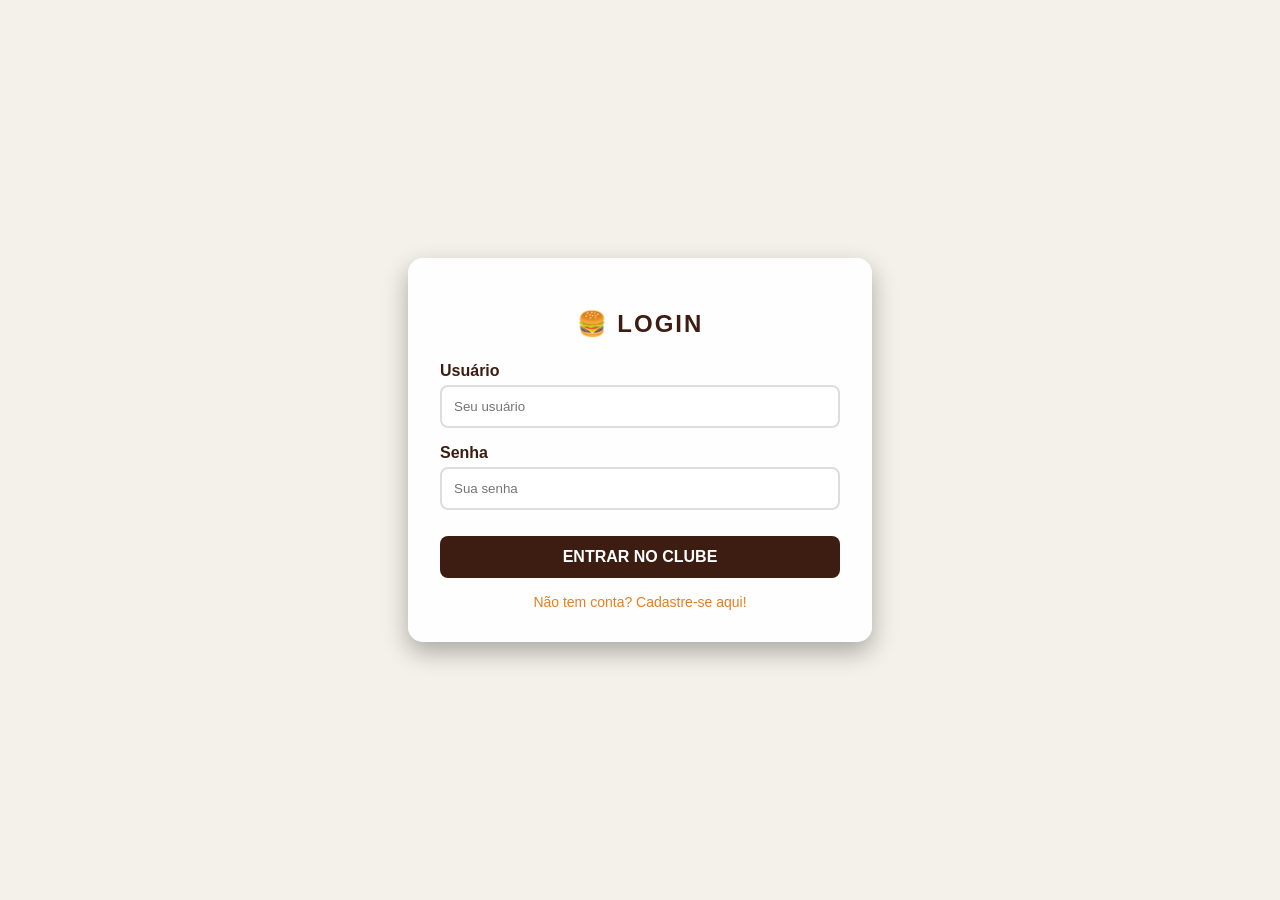
==== templates/cadastro_login.html @ 2a6f296b "continuamos o projetinho do devhamburguer fazendo a pagina de cadastro e login" ====
<!DOCTYPE html>
<html lang="pt-br">
<head>
    <meta charset="UTF-8">
    <meta name="viewport" content="width=device-width, initial-scale=1.0">
    <title>Burger Mania | Acesso</title>
    <style>
        :root {
            --primary-color: #e67e22; /* Laranja/Dourado Burger */
            --secondary-color: #3d1d11; /* Marrom Grill */
            --bg-color: #f4f1ea;
            --white: #ffffff;
        }

        body {
            font-family: 'Segoe UI', Tahoma, Geneva, Verdana, sans-serif;
            background-color: var(--bg-color);
            display: flex;
            justify-content: center;
            align-items: center;
            height: 100vh;
            margin: 0;
            background-image: url('https://images.unsplash.com/photo-1550547660-d9450f859349?ixlib=rb-1.2.1&auto=format&fit=crop&w=1920&q=80');
            background-size: cover;
            background-position: center;
        }

        .container {
            background-color: rgba(255, 255, 255, 0.95);
            padding: 2rem;
            border-radius: 15px;
            box-shadow: 0 10px 25px rgba(0,0,0,0.3);
            width: 100%;
            max-width: 400px;
            text-align: center;
        }

        h2 {
            color: var(--secondary-color);
            margin-bottom: 1.5rem;
            text-transform: uppercase;
            letter-spacing: 2px;
        }

        .form-group {
            margin-bottom: 1rem;
            text-align: left;
        }

        label {
            display: block;
            margin-bottom: 5px;
            color: var(--secondary-color);
            font-weight: bold;
        }

        input {
            width: 100%;
            padding: 12px;
            border: 2px solid #ddd;
            border-radius: 8px;
            box-sizing: border-box;
            transition: border-color 0.3s;
        }

        input:focus {
            border-color: var(--primary-color);
            outline: none;
        }

        button {
            width: 100%;
            padding: 12px;
            background-color: var(--secondary-color);
            color: white;
            border: none;
            border-radius: 8px;
            font-size: 16px;
            font-weight: bold;
            cursor: pointer;
            transition: background 0.3s;
            margin-top: 10px;
        }

        button:hover {
            background-color: var(--primary-color);
        }

        .toggle-link {
            margin-top: 1rem;
            display: block;
            color: var(--primary-color);
            text-decoration: none;
            font-size: 14px;
        }

        .toggle-link:hover {
            text-decoration: underline;
        }

        /* Lógica para alternar telas */
        #register-form { display: none; }
    </style>
</head>
<body>

<div class="container">
    <div id="login-form">
        <h2>🍔 Login</h2>
        <form action="#">
            <div class="form-group">
                <label>Usuário</label>
                <input type="text" placeholder="Seu usuário" required>
            </div>
            <div class="form-group">
                <label>Senha</label>
                <input type="password" placeholder="Sua senha" required>
            </div>
            <button type="submit">ENTRAR NO CLUBE</button>
        </form>
        <a href="#" class="toggle-link" onclick="toggleForm('register')">Não tem conta? Cadastre-se aqui!</a>
    </div>

    <div id="register-form">
        <h2>🔥 Cadastro</h2>
        <form action="#">
            <div class="form-group">
                <label>Nome Completo</label>
                <input type="text" placeholder="Como quer ser chamado?" required>
            </div>
            <div class="form-group">
                <label>Usuário</label>
                <input type="text" placeholder="Crie um usuário" required>
            </div>
            <div class="form-group">
                <label>Senha</label>
                <input type="password" placeholder="Crie uma senha forte" required>
            </div>
            <button type="submit">FINALIZAR CADASTRO</button>
        </form>
        <a href="#" class="toggle-link" onclick="toggleForm('login')">Já é de casa? Faça login!</a>
    </div>
</div>

<script>
    function toggleForm(type) {
        const loginForm = document.getElementById('login-form');
        const registerForm = document.getElementById('register-form');

        if (type === 'register') {
            loginForm.style.display = 'none';
            registerForm.style.display = 'block';
        } else {
            loginForm.style.display = 'block';
            registerForm.style.display = 'none';
        }
    }
</script>

</body>
</html>
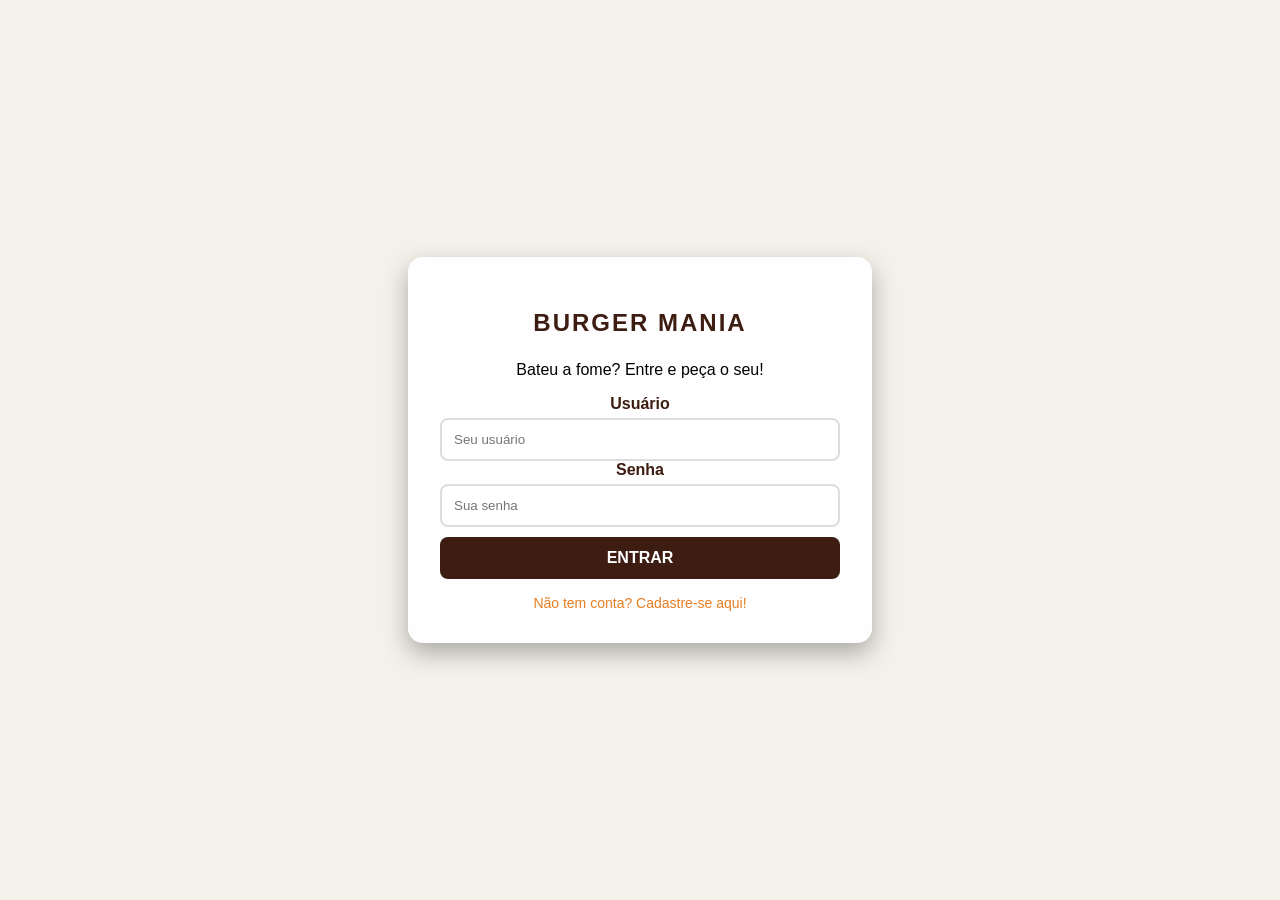
==== commit 985c9d58: "sextamos" ====
--- a/templates/cadastro_login.html
+++ b/templates/cadastro_login.html
@@ -4,10 +4,11 @@
     <meta charset="UTF-8">
     <meta name="viewport" content="width=device-width, initial-scale=1.0">
     <title>Burger Mania | Acesso</title>
+
     <style>
         :root {
-            --primary-color: #e67e22; /* Laranja/Dourado Burger */
-            --secondary-color: #3d1d11; /* Marrom Grill */
+            --primary-color: #e67e22;
+            --secondary-color: #3d1d11;
             --bg-color: #f4f1ea;
             --white: #ffffff;
         }
@@ -20,7 +21,7 @@
             align-items: center;
             height: 100vh;
             margin: 0;
-            background-image: url('https://images.unsplash.com/photo-1550547660-d9450f859349?ixlib=rb-1.2.1&auto=format&fit=crop&w=1920&q=80');
+            background-image: url('https://images.unsplash.com/photo-1550547660-d9450f859349?auto=format&fit=crop&w=1920&q=80');
             background-size: cover;
             background-position: center;
         }
@@ -98,52 +99,73 @@
             text-decoration: underline;
         }
 
-        /* Lógica para alternar telas */
-        #register-form { display: none; }
+        #register-form {
+            display: none;
+        }
     </style>
 </head>
+
 <body>
 
 <div class="container">
     <div id="login-form">
-        <h2>🍔 Login</h2>
-        <form action="#">
-            <div class="form-group">
+        <h2>Burger Mania</h2>
+        <p>Bateu a fome? Entre e peça o seu!</p>
+
+<link rel="stylesheet" href="{{ url_for('static', filename = '/css/cadastro_login.css') }}" />
+
+        <form method="post" action="/logar/usuario">
+            <div class="input-group">
                 <label>Usuário</label>
-                <input type="text" placeholder="Seu usuário" required>
+                <input type="text" name="usuario" placeholder="Seu usuário">
             </div>
-            <div class="form-group">
+
+            <div class="input-group">
                 <label>Senha</label>
-                <input type="password" placeholder="Sua senha" required>
+                <input type="password" name="senha" placeholder="Sua senha">
             </div>
-            <button type="submit">ENTRAR NO CLUBE</button>
+
+            <button type="submit">ENTRAR</button>
         </form>
-        <a href="#" class="toggle-link" onclick="toggleForm('register')">Não tem conta? Cadastre-se aqui!</a>
+
+        <a href="#" class="toggle-link" onclick="toggleForm(event, 'register')">
+            Não tem conta? Cadastre-se aqui!
+        </a>
     </div>
 
-    <div id="register-form">
-        <h2>🔥 Cadastro</h2>
-        <form action="#">
-            <div class="form-group">
+    <div id="register-form" class="hidden">
+        <h2>Criar Conta</h2>
+        <p>Faça parte do nosso clube do hambúrguer!</p>
+
+        <form method="post" action="/cadastrar_usuario">
+            <div class="input-group">
                 <label>Nome Completo</label>
-                <input type="text" placeholder="Como quer ser chamado?" required>
+                <input type="text" name="nome" placeholder="Ex:Godofredo Frederico Stocoo">
             </div>
-            <div class="form-group">
+
+            <div class="input-group">
                 <label>Usuário</label>
-                <input type="text" placeholder="Crie um usuário" required>
+                <input type="text" name="usuario" placeholder="Escolha um nome de usuário">
             </div>
-            <div class="form-group">
+
+            <div class="input-group">
                 <label>Senha</label>
-                <input type="password" placeholder="Crie uma senha forte" required>
+                <input type="password" name="senha" placeholder="Crie uma senha forte">
             </div>
-            <button type="submit">FINALIZAR CADASTRO</button>
+
+            <button type="submit">CADASTRAR</button>
         </form>
-        <a href="#" class="toggle-link" onclick="toggleForm('login')">Já é de casa? Faça login!</a>
+
+        <a href="#" class="toggle-link" onclick="toggleForm(event, 'register')">
+            Não tem conta? Cadastre-se aqui!
+        </a>
     </div>
 </div>
 
 <script>
-    function toggleForm(type) {
+    function toggleForm(event, type) {
+        event.preventDefault();
+
         const loginForm = document.getElementById('login-form');
         const registerForm = document.getElementById('register-form');
 
@@ -155,7 +177,4 @@
             registerForm.style.display = 'none';
         }
     }
-</script>
-
-</body>
-</html>+</script>
